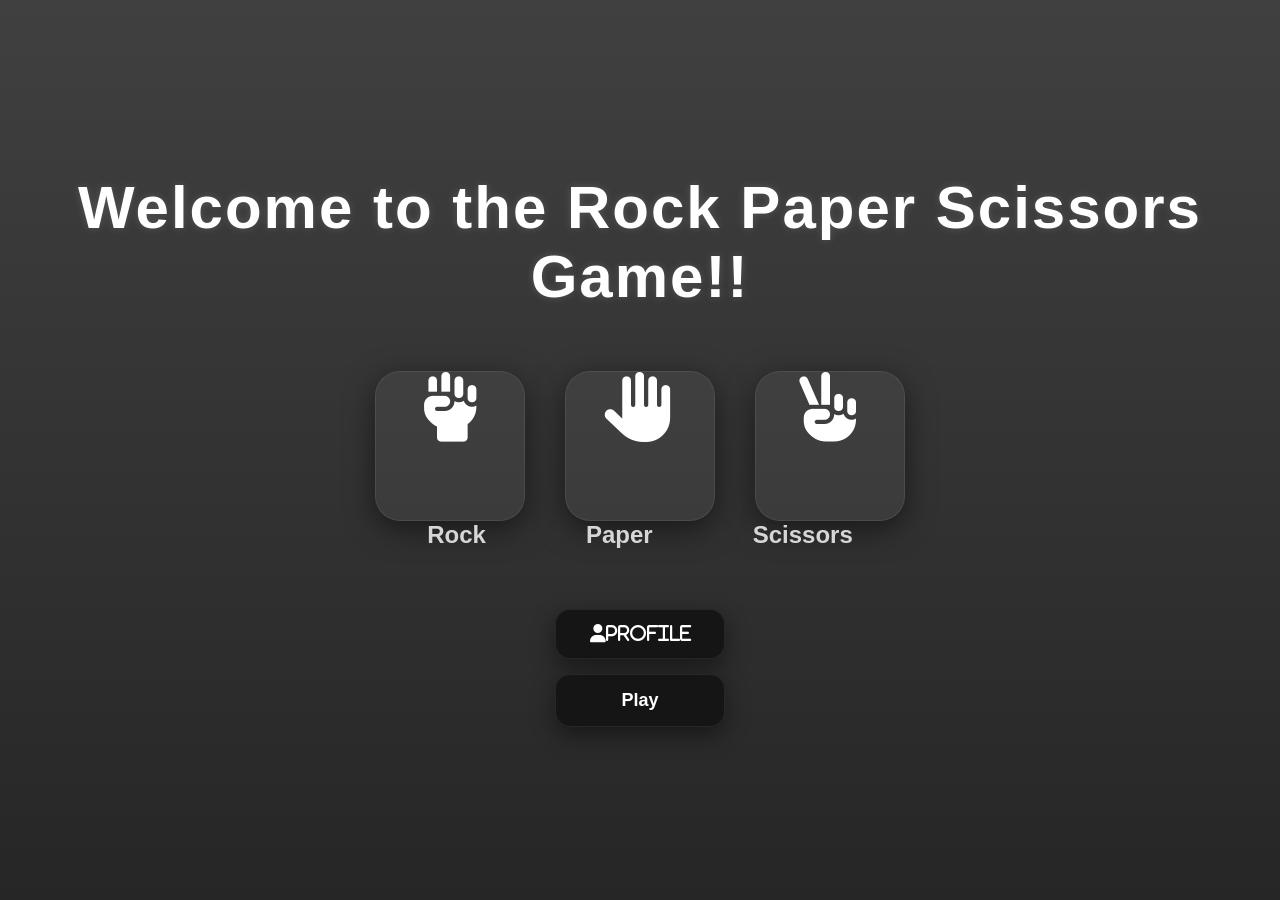
==== index.html @ a4cfbac7 "Final update" ====
<!DOCTYPE html>
<html lang="en">
<head>
    <meta charset="UTF-8">
    <meta name="viewport" content="width=device-width, initial-scale=1.0">
    <title>Game Document</title>
    <link rel="stylesheet" href="style.css">
    <link rel="stylesheet" href="https://cdnjs.cloudflare.com/ajax/libs/font-awesome/6.5.1/css/all.min.css"/>
</head>
<body>
    <div class="game">
    <h1>Welcome to the Rock Paper Scissors Game!!</h1>
    <div class="icons">
        <i class="fa-solid fa-hand-fist"></i>
        <i class="fa-solid fa-hand"></i>
        <i class="fa-solid fa-hand-peace"></i>
    </div>
    <div class="iconnames">
        <p class="choice">Rock</p>
        <p class="choice">Paper</p>
        <p class="choice">Scissors</p>
    </div>
</div>
    <div class="buttons">
        <!-- profile is just for showing the icon, it doesn't have any functionality yet. -->
        <button id="profile" class="fa-solid fa-user">Profile</button>
        <!-- click play button to play the game -->
        <button id="playButton" onclick="playGame()">Play</button>
    </div>
    <script>
        function playGame() {
            window.location.href = "playground.html";
        }
    </script>
</body>
</html>
---- style.css ----
*{
    margin: 0;
    padding: 0;
    box-sizing: border-box;
    font-family: Arial, Helvetica, sans-serif;
}

body{
    min-height: 100vh;
    background:linear-gradient(rgba(0,0,0,0.75),rgba(0,0,0,0.85)),url("https://images.unsplash.com/photo-1511512578047-dfb367046420?q=80&w=1974&auto=format&fit=crop");
    background-size: cover;
    background-position: center;
    color: white;
    display: flex;
    flex-direction: column;
    justify-content: center;
    align-items: center;
    overflow: hidden;
    padding: 20px;
}  

/* main container */
.game{
    display: flex;
    flex-direction: column;
    justify-content: center;
    align-items: center;
    text-align: center;
}
/* mainheading */

h1{
    font-size: 60px;
    color: white;
    letter-spacing: 2px;
    margin-bottom: 20px;
    text-shadow: 0 0 8px rgba(255,255,255,0.15);
}

/* icons and choices */
.icons{
    display: flex;
    justify-content: center;
    align-items: center;
    gap: 40px;
    margin-top: 40px;
}

.iconnames{
    display: flex;
    flex-direction: row;
    align-items: center;
    gap: 100px;
}

i{
    width:150px;
    height:150px;
    display:flex;
    justify-content:center;
    align-items:center;
    font-size:70px;
    color:white;
    background:rgba(255,255,255,0.05);
    border-radius:25px;
    border:1px solid rgba(255,255,255,0.08);
    box-shadow: 0 8px 30px rgba(0,0,0,0.5);
    transition: 0.3s;
    
}

i:hover{
    transform: translateY(-5px);
    background: rgba(255,255,255,0.08);
}

.choice{
    font-size: 24px;
    font-weight: bold;
    color: #d6d6d6;
}

/* buttons and their animations */
.buttons{
    display: flex;
    flex-direction: column;
    justify-content: center;
    align-items: center;
    margin-top: 60px;
    gap: 15px;
}
button{
    width: 170px;
    padding: 15px 20px;
    border: none;
    border-radius: 15px;
    background: #151515;
    color: white;
    font-size: 18px;
    font-weight: bold;
    cursor: pointer;
    transition: 0.3s;
    border:1px solid rgba(255,255,255,0.08);
    box-shadow: 0 8px 25px rgba(0,0,0,0.45);
}

button:hover{
    background: #222;
    transform: translateY(-4px);
    box-shadow: 0 12px 30px rgba(0,0,0,0.6);
}

@media(max-width:900px){
    h1{
        font-size:38px;
    }
    .icons{
        gap:20px;
        flex-wrap:wrap;
    }
    i{
        width:120px;
        height:120px;

        font-size:55px;
    }
    .choice{
        font-size:20px;
    }

}
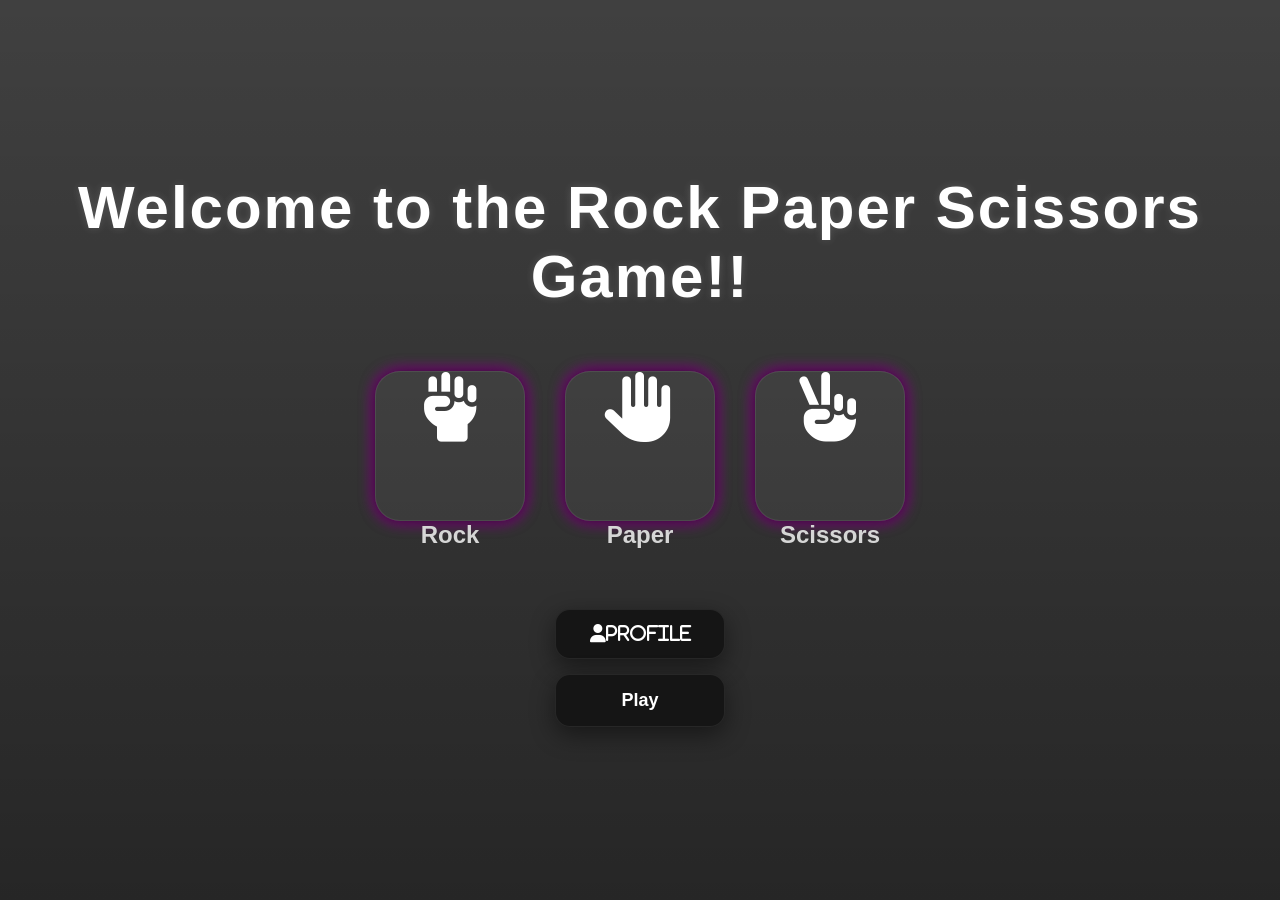
==== commit 0d09ab8e: "updated media of frontpage" ====
--- a/index.html
+++ b/index.html
@@ -11,15 +11,24 @@
     <div class="game">
     <h1>Welcome to the Rock Paper Scissors Game!!</h1>
     <div class="icons">
-        <i class="fa-solid fa-hand-fist"></i>
-        <i class="fa-solid fa-hand"></i>
-        <i class="fa-solid fa-hand-peace"></i>
+        <div class="rock">
+            <i class="fa-solid fa-hand-fist"></i>
+            <label for="rock">Rock</label>
+            </div>
+        <div class="paper">
+            <i class="fa-solid fa-hand"></i>
+            <label for="paper">Paper</label>
+            </div>
+        <div class="scissors">
+            <i class="fa-solid fa-hand-peace"></i>
+            <label for="scissors">Scissors</label>
+            </div>
     </div>
-    <div class="iconnames">
+    <!-- <div class="iconnames">
         <p class="choice">Rock</p>
         <p class="choice">Paper</p>
         <p class="choice">Scissors</p>
-    </div>
+    </div> -->
 </div>
     <div class="buttons">
         <!-- profile is just for showing the icon, it doesn't have any functionality yet. -->
--- a/style.css
+++ b/style.css
@@ -51,8 +51,30 @@
     flex-direction: row;
     align-items: center;
     gap: 100px;
+    /* flex-wrap: wrap; */
 }
+.rock{
+    font-size: 24px;
+    font-weight: bold;
+    color: #d6d6d6;
+    display: flex;
+    flex-direction: column;
+}
+ .paper{
+    font-size: 24px;
+    font-weight: bold;
+    color: #d6d6d6;
+    display: flex;
+    flex-direction: column;
+} 
 
+ .scissors{
+    font-size: 24px;
+    font-weight: bold;
+    color: #d6d6d6;
+    display: flex;
+    flex-direction: column;
+}
 i{
     width:150px;
     height:150px;
@@ -64,15 +86,15 @@
     background:rgba(255,255,255,0.05);
     border-radius:25px;
     border:1px solid rgba(255,255,255,0.08);
-    box-shadow: 0 8px 30px rgba(0,0,0,0.5);
+    box-shadow: rgb(2, 2, 2) 0px 0px 15px, magenta 0px 0px 15px;
     transition: 0.3s;
-    
 }
 
 i:hover{
     transform: translateY(-5px);
     background: rgba(255,255,255,0.08);
 }
+
 
 .choice{
     font-size: 24px;
@@ -110,22 +132,53 @@
     box-shadow: 0 12px 30px rgba(0,0,0,0.6);
 }
 
-@media(max-width:900px){
+ @media(max-width:900px){
+
+    body{
+        overflow-x:hidden;
+        padding:20px 10px;
+    }
+
     h1{
-        font-size:38px;
+        font-size:34px;
+        line-height:1.3;
+        text-align:center;
     }
+
     .icons{
+        display:flex;
+        justify-content:center;
+        align-items:center;
         gap:20px;
         flex-wrap:wrap;
+        margin-top:30px;
     }
+
     i{
         width:120px;
         height:120px;
-
         font-size:55px;
     }
+
+    .iconnames{
+        display:flex;
+        justify-content:center;
+        align-items:center;
+        gap:45px;
+        flex-wrap:wrap;
+        margin-top:15px;
+    }
+
     .choice{
+        font-size:18px;
+    }
+
+    .buttons{
+        margin-top:40px;
+    }
+
+    button{
+        width:220px;
         font-size:20px;
     }
-
 }
